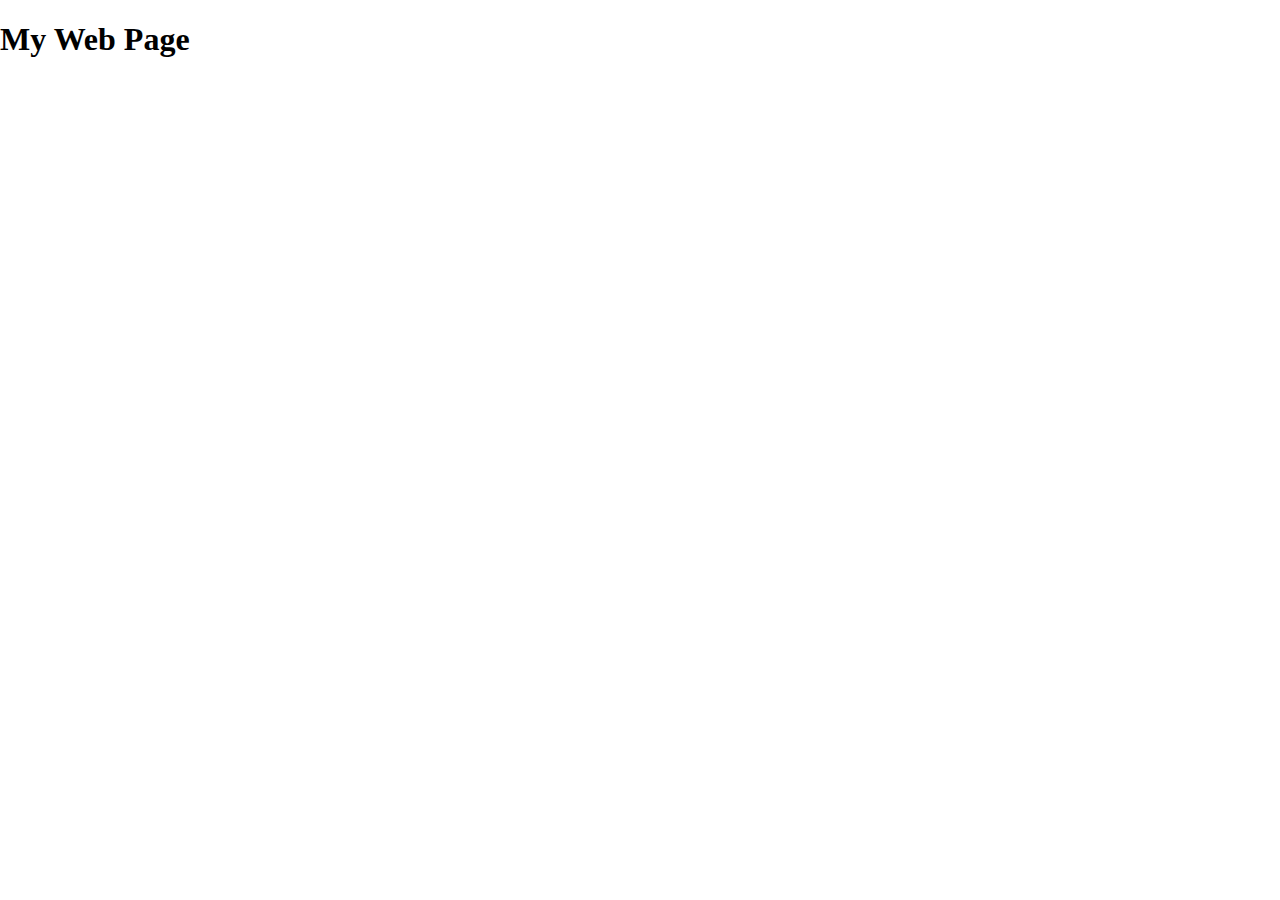
==== index.html @ 238fc0bd "Initial commit" ====
<!DOCTYPE html>
<html lang="cs">
<head>
    <meta charset="UTF-8">
    <meta name="viewport" content="width=device-width, initial-scale=1.0">
    <link rel="shortcut icon" href="img/favicon.png" type="image/x-icon">
    <link rel="stylesheet" href="css/normalize.min.css">
    <title>Tento webový projekt</title>
</head>
<body>
    <h1>My Web Page</h1>    
</body>
</html>
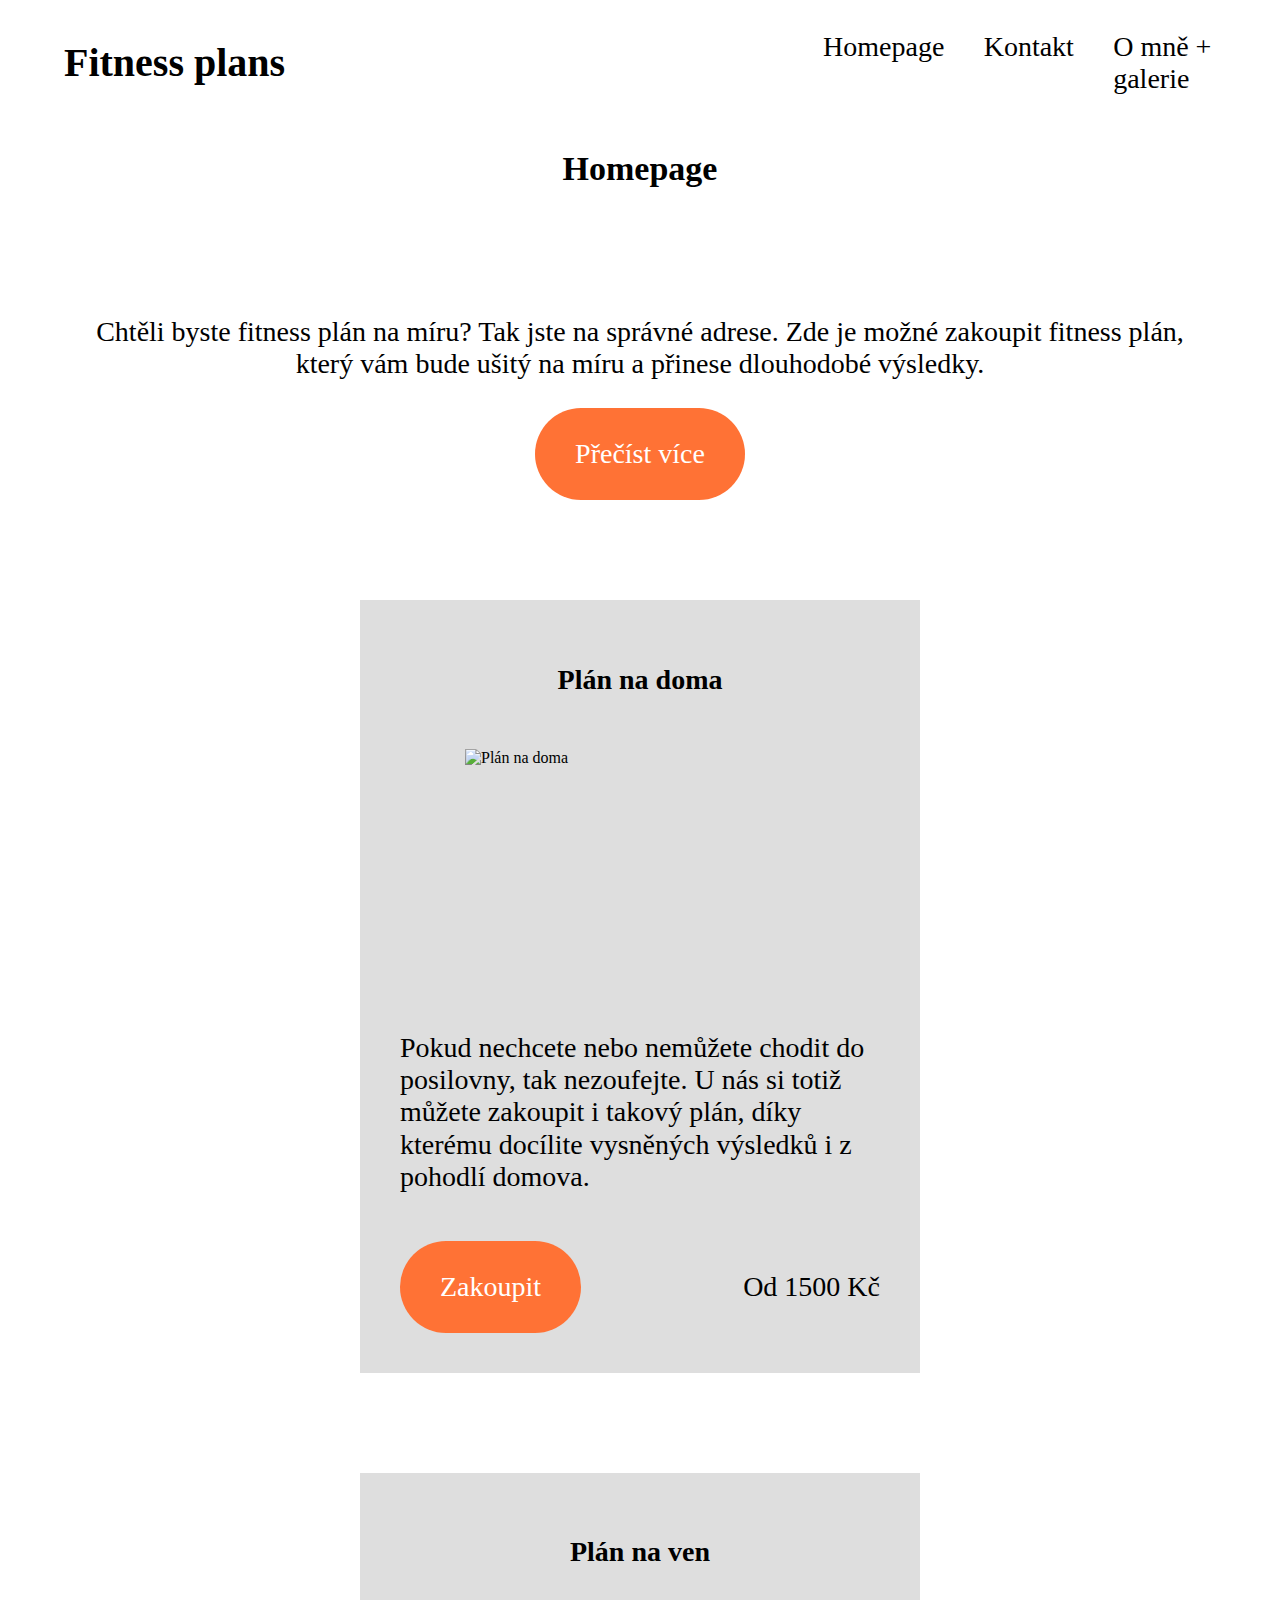
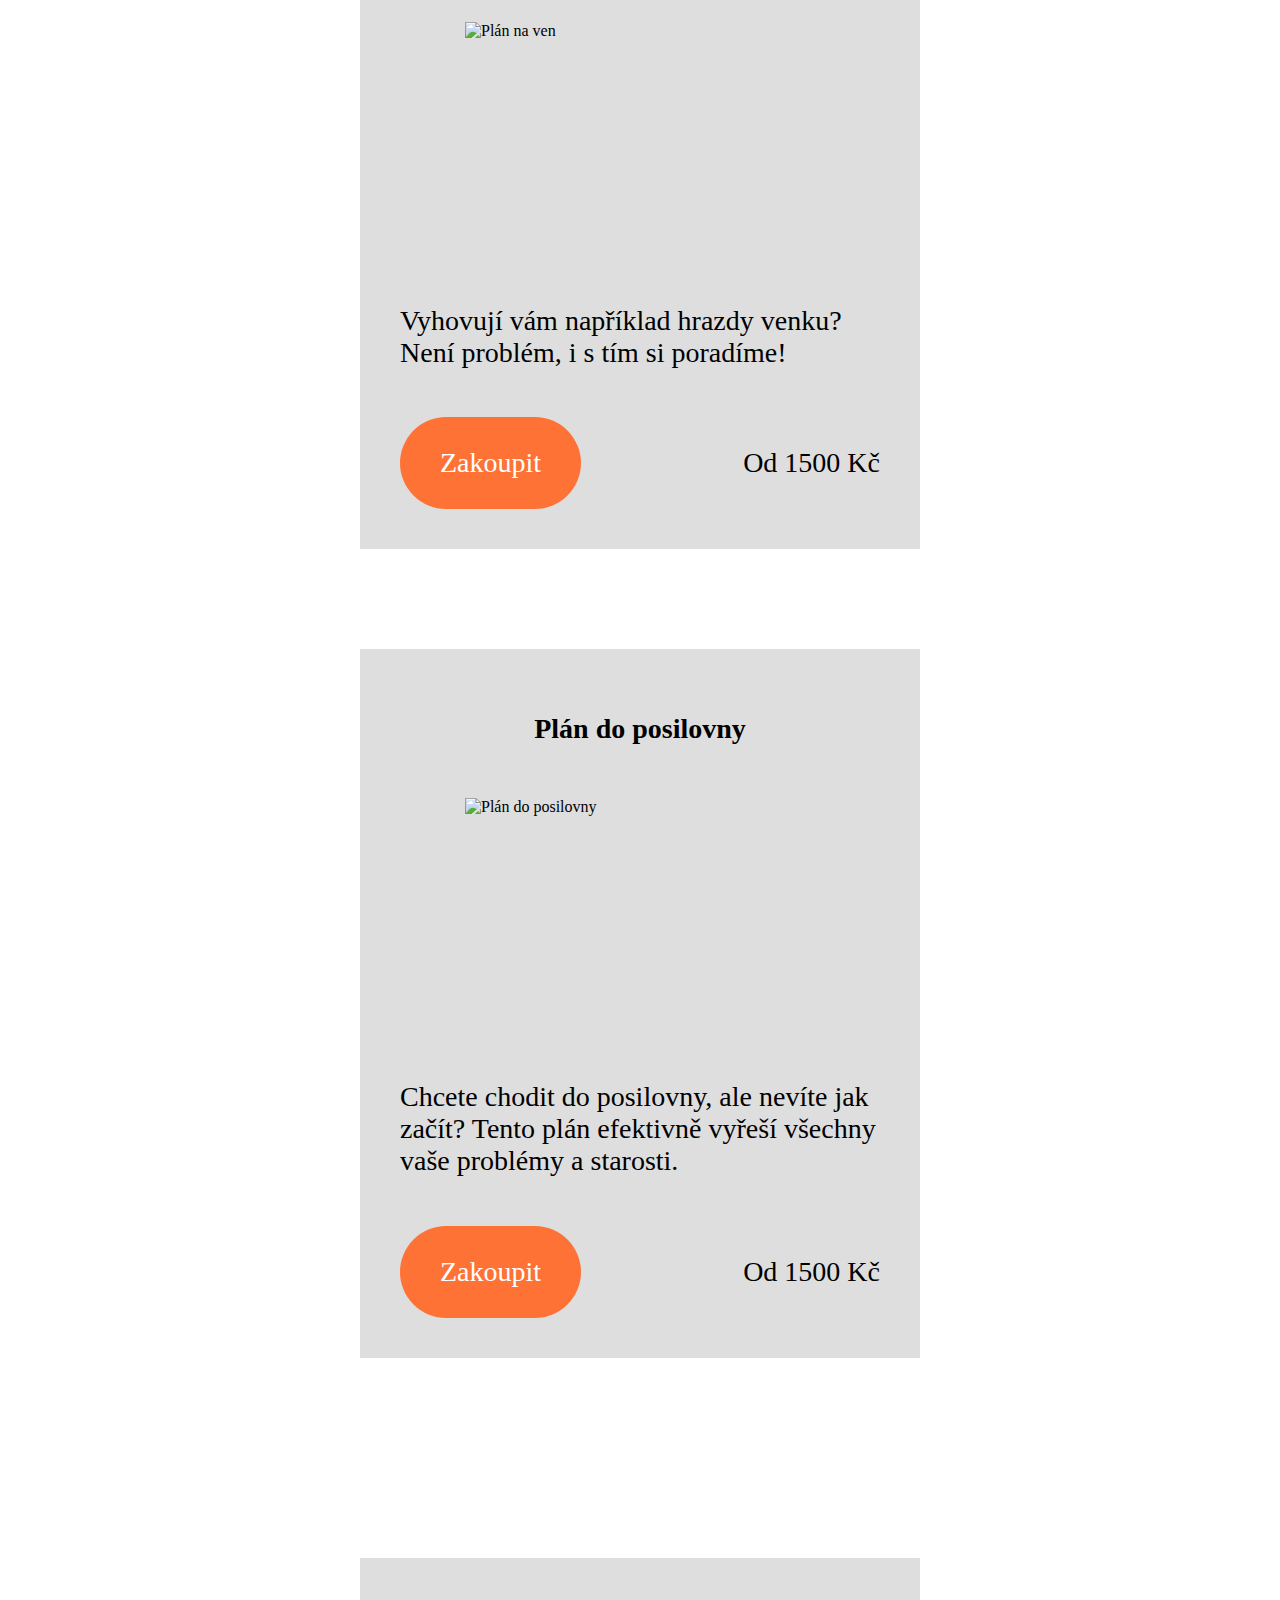
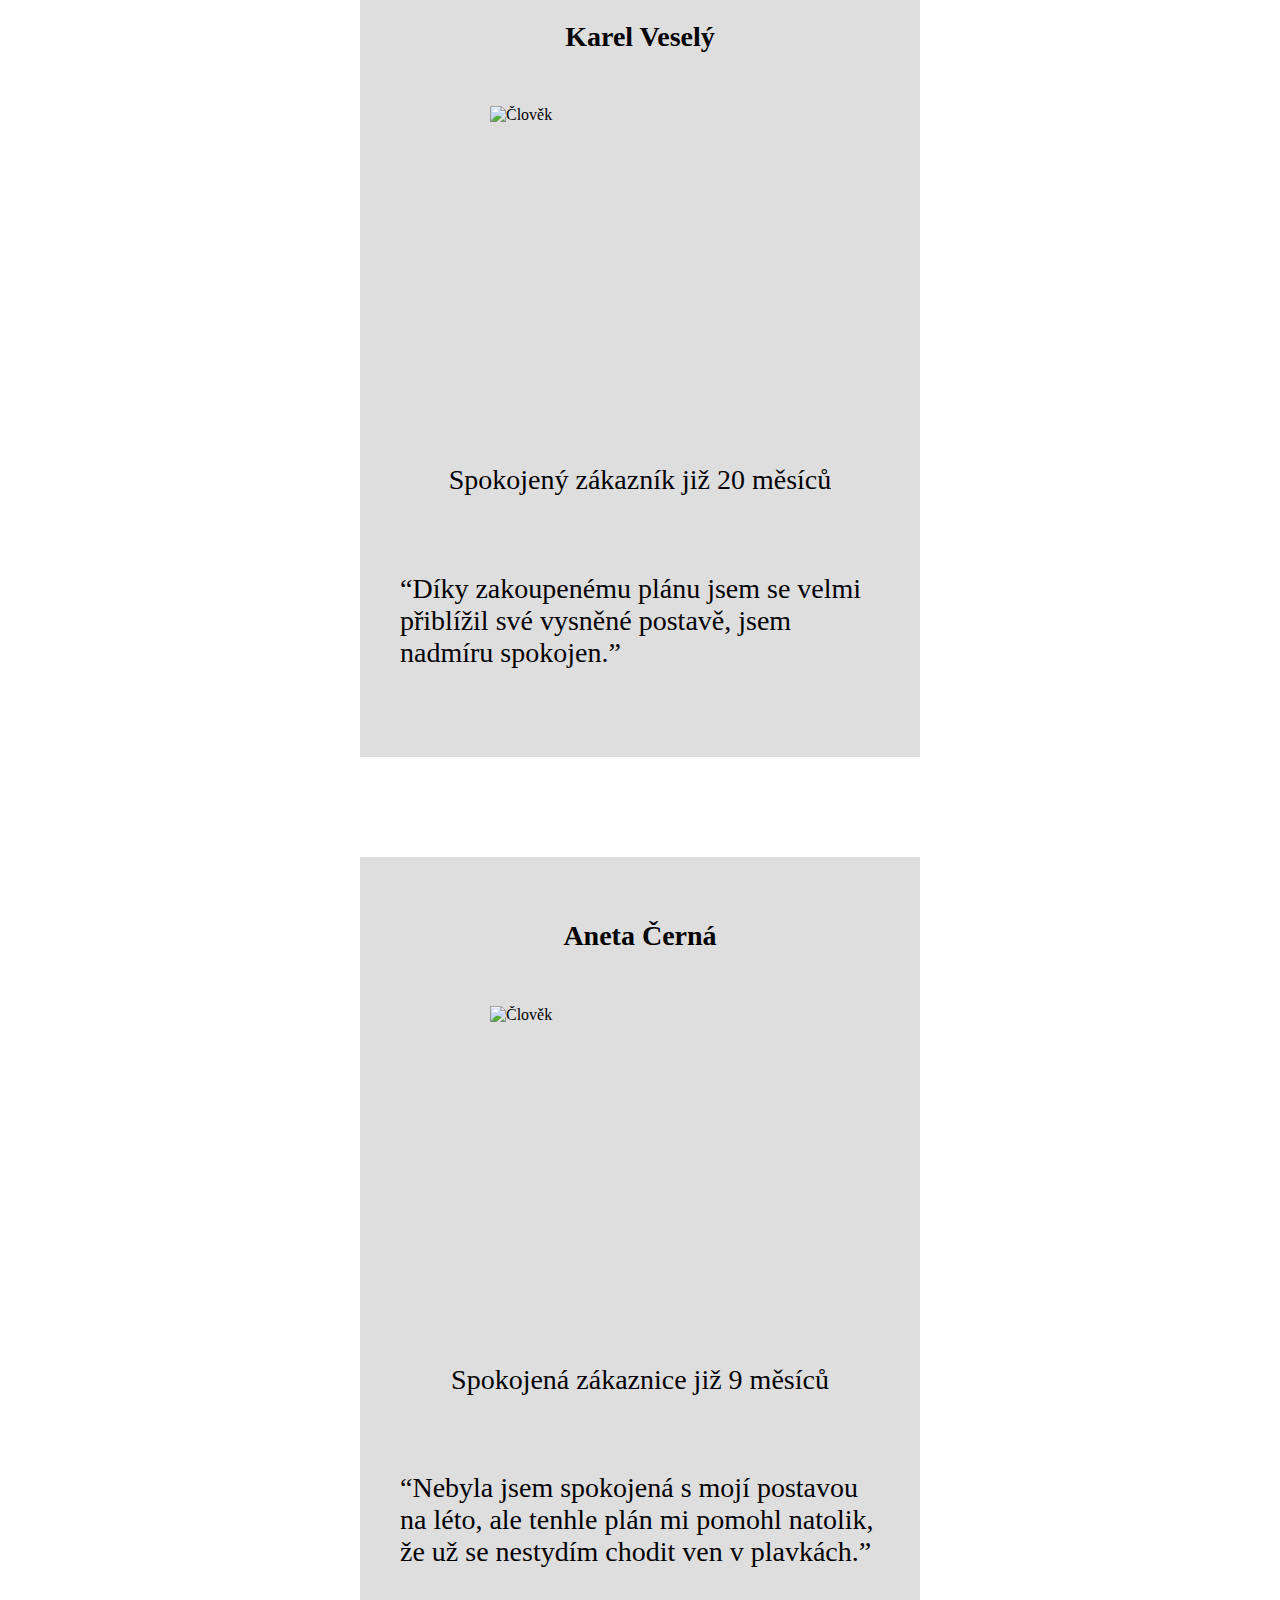
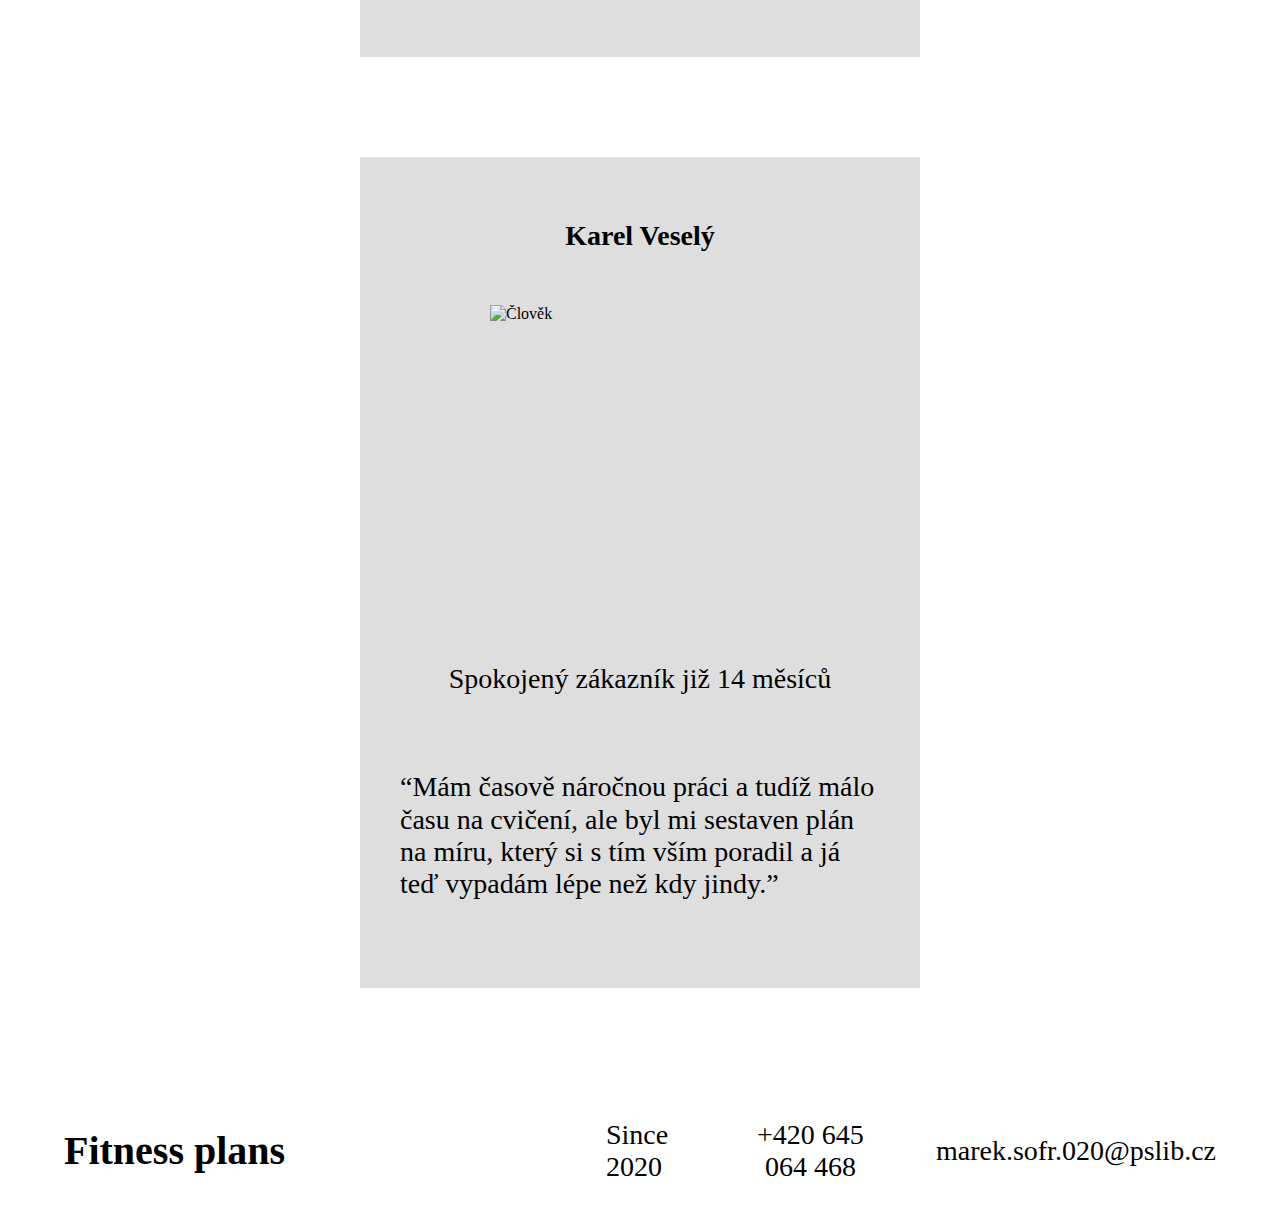
==== commit 5e9b91eb: "html a css" ====
--- a/index.html
+++ b/index.html
@@ -5,9 +5,81 @@
     <meta name="viewport" content="width=device-width, initial-scale=1.0">
     <link rel="shortcut icon" href="img/favicon.png" type="image/x-icon">
     <link rel="stylesheet" href="css/normalize.min.css">
-    <title>Tento webový projekt</title>
+    <link rel="stylesheet" href="css/style.css">
+    <link rel="stylesheet" href="css/index.css">
+    <title>Fitness plans</title>
 </head>
 <body>
-    <h1>My Web Page</h1>    
+    <header>
+        <p class="name">Fitness plans</p>
+        <nav>
+            <a href="index.html">Homepage</a>
+            <a href="kontakt.html">Kontakt</a>
+            <a href="galerie.html">O mně + galerie</a>
+        </nav>
+    </header>
+    <main>
+        <h1>Homepage</h1>
+        <p>Chtěli byste fitness plán na míru? Tak jste na správné adrese. Zde je možné zakoupit fitness plán, který vám bude ušitý na míru a přinese dlouhodobé výsledky.</p>
+        <a href="#" class="button">Přečíst více</a>
+        <section>
+                    <article>
+                            <h2>Plán na doma</h2>
+                            <img src="/2022-l3-web-site-mareksofr-main/img/doma.png" class="gym__pic" alt="Plán na doma">
+                            <p>Pokud nechcete nebo nemůžete chodit do posilovny, tak nezoufejte. U nás si totiž můžete zakoupit i takový plán, díky kterému docílite vysněných výsledků i z pohodlí domova.</p>
+                            <div>
+                                <a href="#" class="button">Zakoupit</a>
+                                <p>Od 1500 Kč</p>
+                            </div>
+                    </article>
+                    <article>
+                            <h2>Plán na ven</h2>
+                            <img src="/2022-l3-web-site-mareksofr-main/img/ven.png" class="gym__pic" alt="Plán na ven">
+                            <p>Vyhovují vám například hrazdy venku? Není problém, i s tím si poradíme!</p>
+                            <div>
+                                <a href="#" class="button">Zakoupit</a>
+                                <p>Od 1500 Kč</p>
+                            </div>
+                    </article>
+                    <article>
+                            <h2>Plán do posilovny</h2>
+                            <img src="/2022-l3-web-site-mareksofr-main/img/posilovna.png" class="gym__pic" alt="Plán do posilovny">
+                            <p>Chcete chodit do posilovny, ale nevíte jak začít? Tento plán efektivně vyřeší všechny vaše problémy a starosti.</p>
+                            <div>
+                                <a href="#" class="button">Zakoupit</a>
+                                <p>Od 1500 Kč</p>
+                            </div>
+                    </article>
+                </div>
+        </section>
+        <section>
+            <article>
+                <h2>Karel Veselý</h2>
+                <img src="/2022-l3-web-site-mareksofr-main/img/recenze1.png" class="profile__pic" alt="Člověk">
+                <p>Spokojený zákazník již 20 měsíců</p>
+                <p>“Díky zakoupenému plánu jsem se velmi přiblížil své vysněné postavě, jsem nadmíru spokojen.”</p>
+            </article>
+            <article>
+                <h2>Aneta Černá</h2>
+                <img src="/2022-l3-web-site-mareksofr-main/img/recenze2.png" class="profile__pic" alt="Člověk">
+                <p>Spokojená zákaznice již 9 měsíců</p>
+                <p>“Nebyla jsem spokojená s mojí postavou na léto, ale tenhle plán mi pomohl natolik, že už se nestydím chodit ven v plavkách.”</p>
+            </article>
+            <article>
+                <h2>Karel Veselý</h2>
+                <img src="/2022-l3-web-site-mareksofr-main/img/recenze3.png" class="profile__pic" alt="Člověk">
+                <p>Spokojený zákazník již 14 měsíců</p>
+                <p>“Mám časově náročnou práci a tudíž málo času na cvičení, ale byl mi sestaven plán na míru, který si s tím vším poradil a já teď vypadám lépe než kdy jindy.”</p>
+            </article>
+        </section>
+    </main>
+    <footer>
+        <p class="name">Fitness plans</p>
+        <div class="footer__links">
+            <p>Since 2020</p>
+            <p>+420 645 064 468</p>
+            <a href="mailto:marek.sofr.020@pslib.cz">marek.sofr.020@pslib.cz</a>
+        </div>
+    </footer>
 </body>
 </html>--- a/css/style.css
+++ b/css/style.css
@@ -0,0 +1,169 @@
+:root {
+    --cerna: #000000;
+    --bila: #ffffff;
+    --oranzova: #ff7235;
+    --seda: #dedede;
+}
+
+body {
+    font-family: 'Inter';
+}
+
+@media only screen and (max-width: 768px) {
+    .name {
+        font-weight: 700;
+        font-size: 20px;
+    }
+    
+    nav > a {
+        color: var(--cerna);
+        text-decoration: none;
+        font-size: 14px;
+    }
+    
+    .footer__links > a {
+        color: var(--cerna);
+        text-decoration: none;
+        font-size: 14px;
+    }
+    
+    p {
+        font-size: 14px;
+    }
+    
+    h1 {
+        font-size: 17px;
+        font-weight: 600;
+    }
+    
+    h2 {
+        font-size: 14px;
+        font-weight: 600;
+    }
+    
+    .button {
+        padding: 15px 20px;
+        color: var(--bila);
+        background-color: var(--oranzova);
+        border-radius: 30px;
+        text-decoration: none;
+        font-size: 17px;
+        text-align: center;
+    }
+    
+    header {
+        display: flex;
+        flex-direction: column;
+        align-items: center;
+        text-align: center;
+        gap: 66px;
+        padding-bottom: 70px;
+    }
+
+    nav {
+        display: flex;
+        flex-direction: column;
+        gap: 30px;
+    }
+
+    footer {
+        display: flex;
+        flex-direction: column;
+        gap: 10px;
+        text-align: center;
+        padding: 20px;
+    }
+
+    footer > p:nth-child(1) {
+        padding-bottom: 30px;
+    }
+
+    .footer__links > a {
+        margin: 14px 0;
+    }
+
+    h1 {
+        text-align: center;
+        padding-bottom: 40px;
+    }
+}
+
+@media only screen and (min-width: 769px) {
+    .name {
+        font-weight: 700;
+        font-size: 40px;
+    }
+    
+    nav > a {
+        color: var(--cerna);
+        text-decoration: none;
+        font-size: 28px;
+    }
+    
+    .footer__links > a {
+        color: var(--cerna);
+        text-decoration: none;
+        font-size: 28px;
+    }
+
+    main {
+        display: flex;
+        flex-direction: column;
+        align-items: center;
+    }
+    
+    p {
+        font-size: 28px;
+    }
+
+    p:nth-child(2) {
+        text-align: center;
+    }
+    
+    h1 {
+        font-size: 34px;
+        font-weight: 600;
+    }
+    
+    h2 {
+        font-size: 28px;
+        font-weight: 600;
+    }
+    
+    .button {
+        padding: 30px 40px;
+        color: var(--bila);
+        background-color: var(--oranzova);
+        border-radius: 60px;
+        text-decoration: none;
+        font-size: 28px;
+        text-align: center;
+    }
+
+    html {
+        padding:  0 5%;
+    }
+
+    header {
+        display: flex;
+        align-items: center;
+        justify-content: space-between;
+    }
+
+    nav {
+        display: flex;
+        gap: 10%;
+    }
+
+    footer {
+        display: flex;
+        align-items: center;
+        justify-content: space-between;
+    }
+
+    .footer__links {
+        display: flex;
+        gap: 10%;
+        align-items: center;
+    }
+}--- a/css/index.css
+++ b/css/index.css
@@ -0,0 +1,99 @@
+article > p {
+    padding-bottom: 20px;
+}
+
+h2 {
+    padding-bottom: 30px;
+}
+
+@media only screen and (max-width: 768px) {
+    article {
+        display: flex;
+        flex-direction: column;
+        background-color: var(--seda);
+        align-items: center;
+        padding: 20px;
+        width: 280px;
+        max-height: 523px;
+        margin: 0 20px;
+    }
+    
+    article > div {
+        display: flex;
+        width: 280px;
+        justify-content: space-between;
+    }
+    
+    .gym__pic {
+        width: 210px;
+        height: 150px;
+        padding-bottom: 30px;
+    }
+    
+    .profile__pic {
+        width: 200px;
+        height: 200px;
+        margin-bottom: 30px;
+    }
+    main {
+        margin: 0 20px;
+        display: flex;
+        flex-direction: column;
+        align-items: center;
+    }
+
+    section {
+        display: flex;
+        flex-direction: column;
+        gap: 50px;
+        margin-top: 60px;
+    }
+}
+
+@media only screen and (min-width: 769px) {
+    article {
+        display: flex;
+        flex-direction: column;
+        justify-content: space-between;
+        background-color: var(--seda);
+        align-items: center;
+        padding: 40px;
+        width: 480px;
+        margin-bottom: 100px;
+    }
+
+    article > p {
+        overflow: hidden;
+    }
+    
+    article > div {
+        display: flex;
+        width: 480px;
+        justify-content: space-between;
+        align-items: center;
+    }
+    
+    .gym__pic {
+        width: 350px;
+        height: 225px;
+        padding-bottom: 30px;
+    }
+    
+    .profile__pic {
+        width: 300px;
+        height: 300px;
+        margin-bottom: 30px;
+    }
+    section {
+        display: flex;
+        justify-content: center;
+        gap: 5%;
+        flex-wrap: wrap;
+        margin-top: 100px;
+        min-width: 90%;
+    }
+
+    h1 {
+        margin-bottom: 100px;
+    }
+}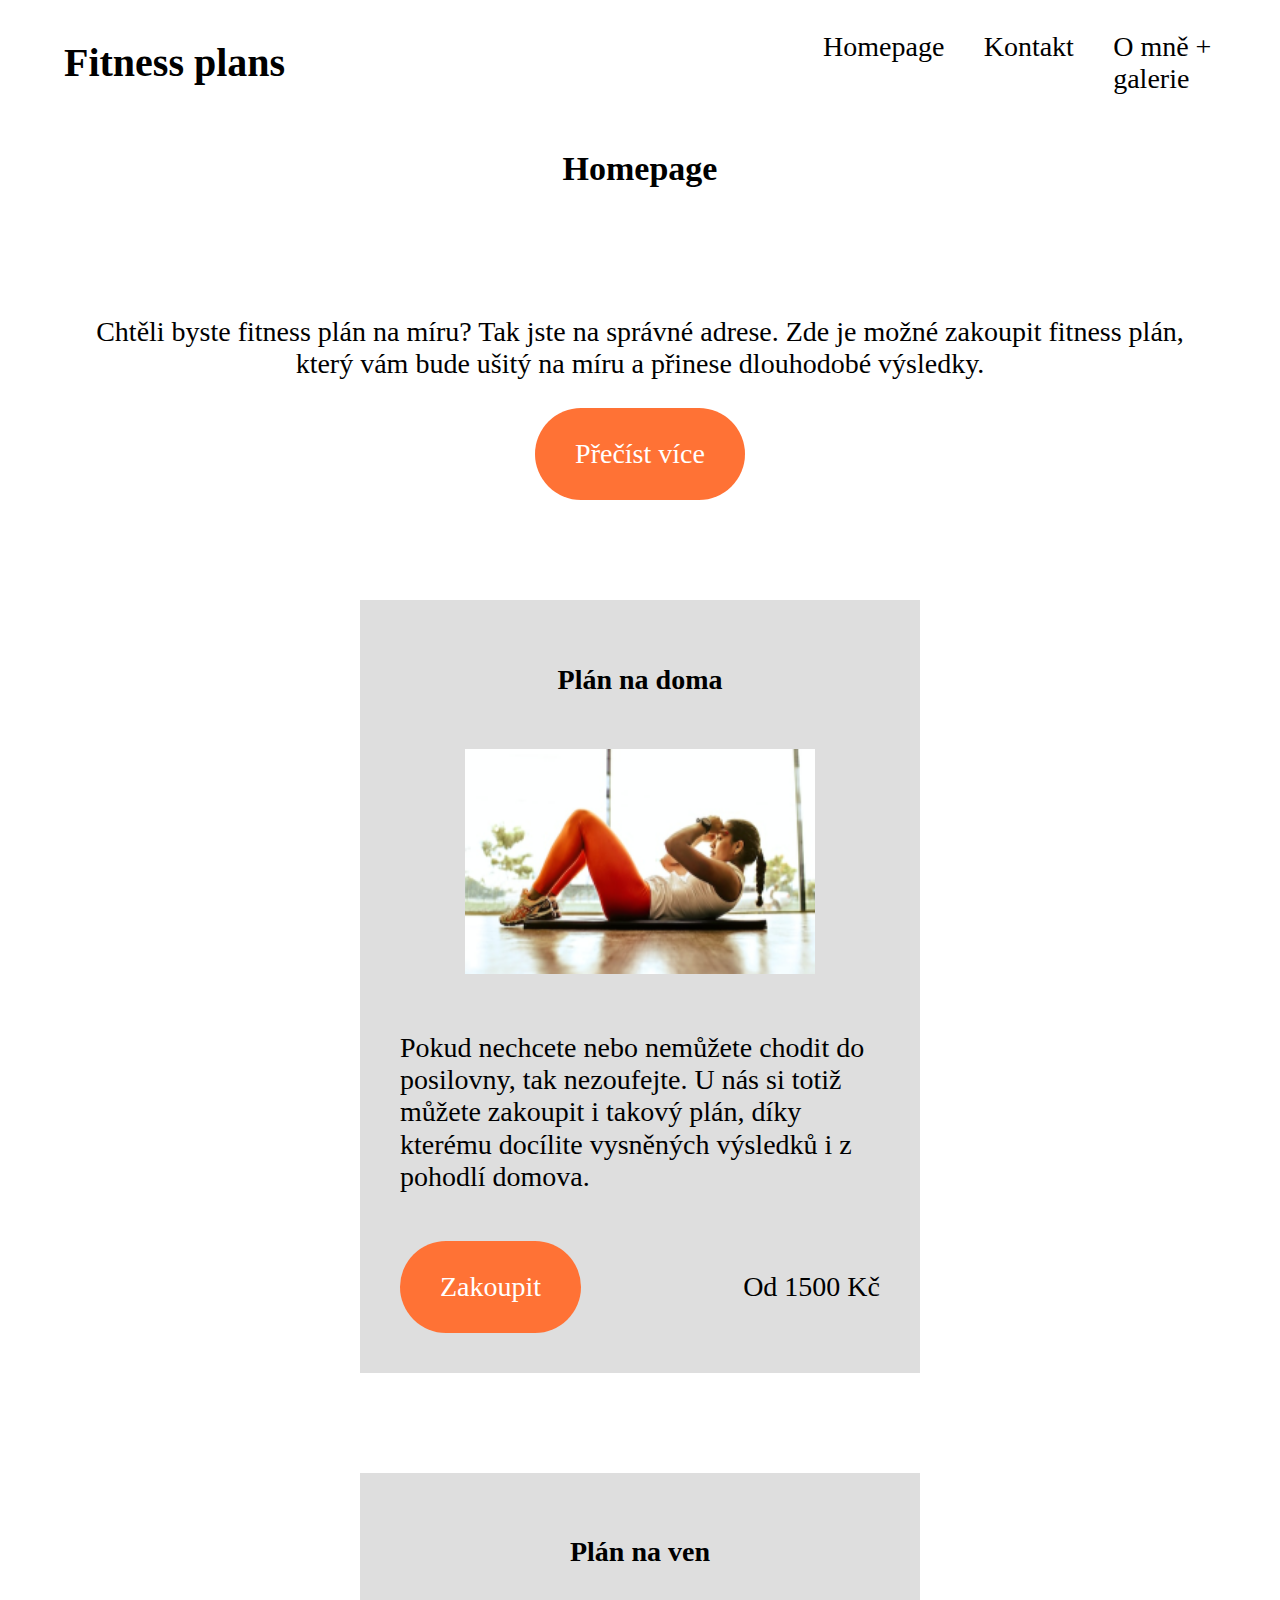
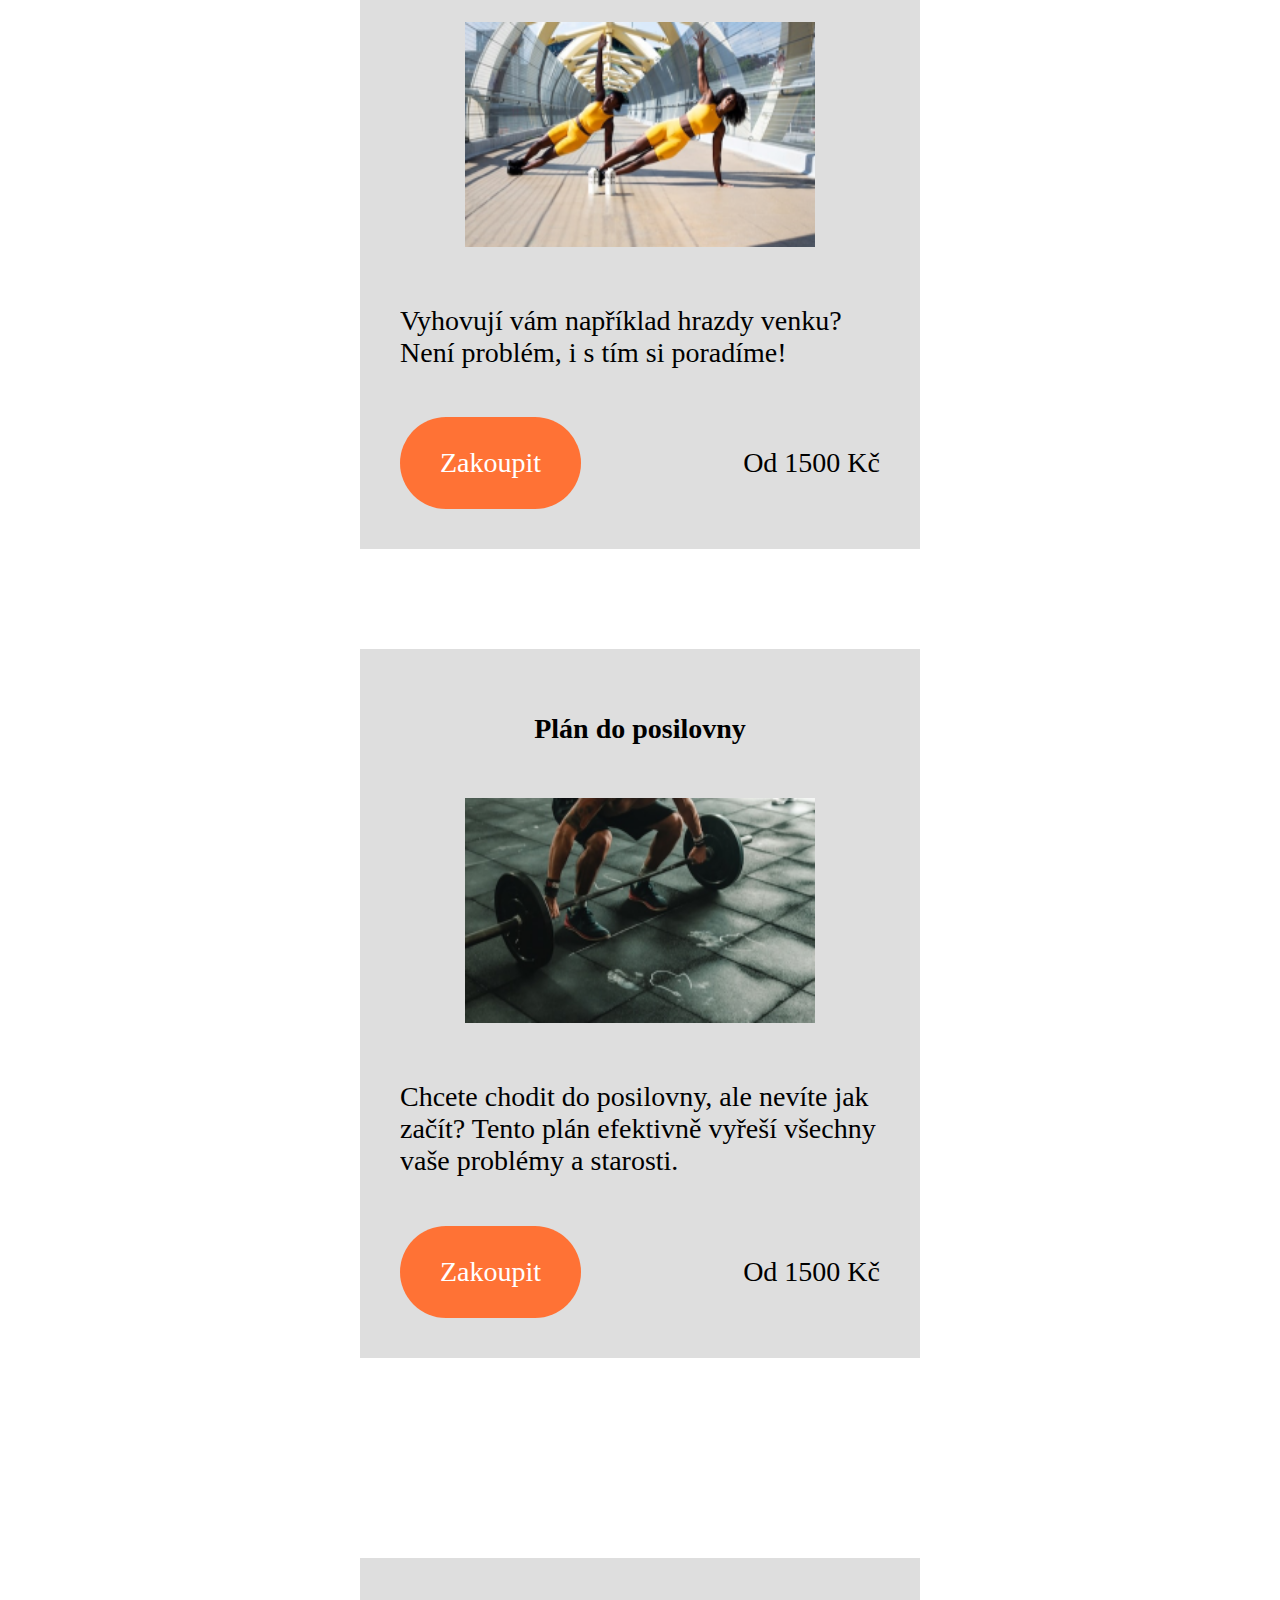
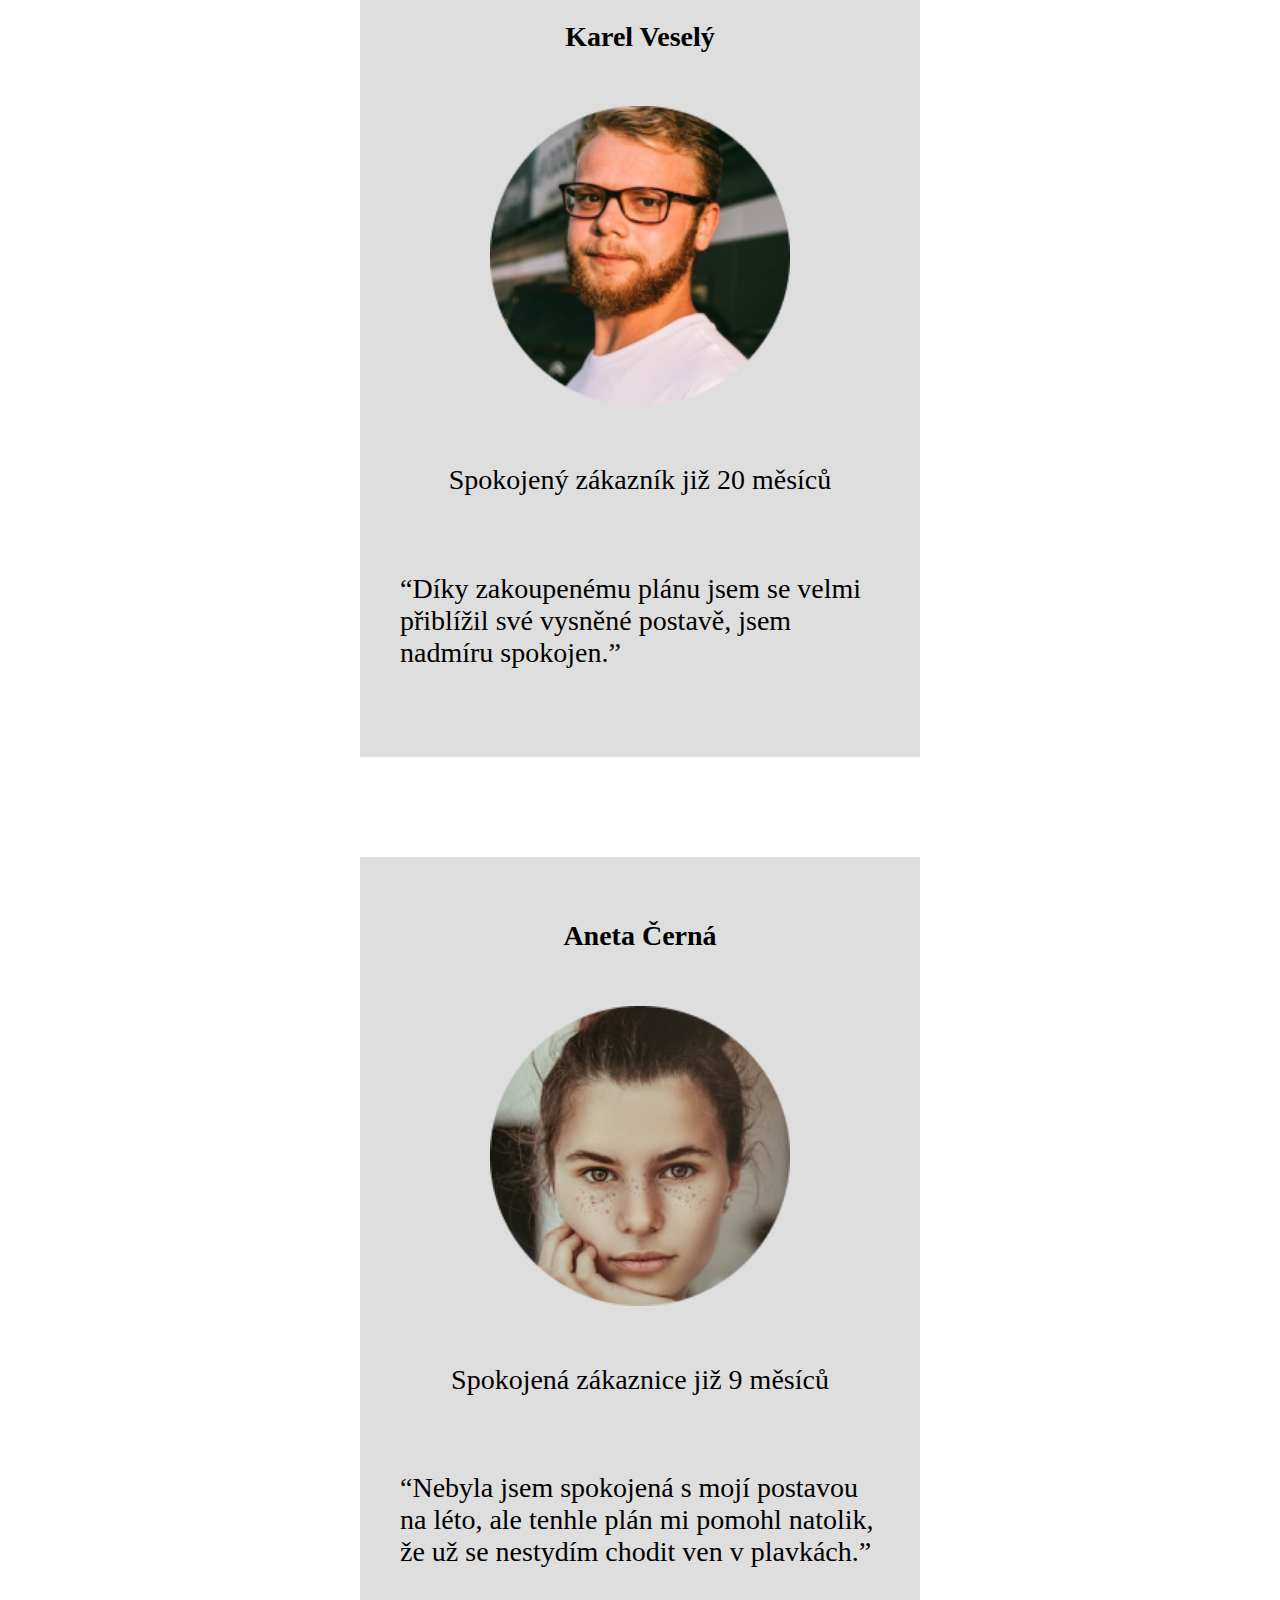
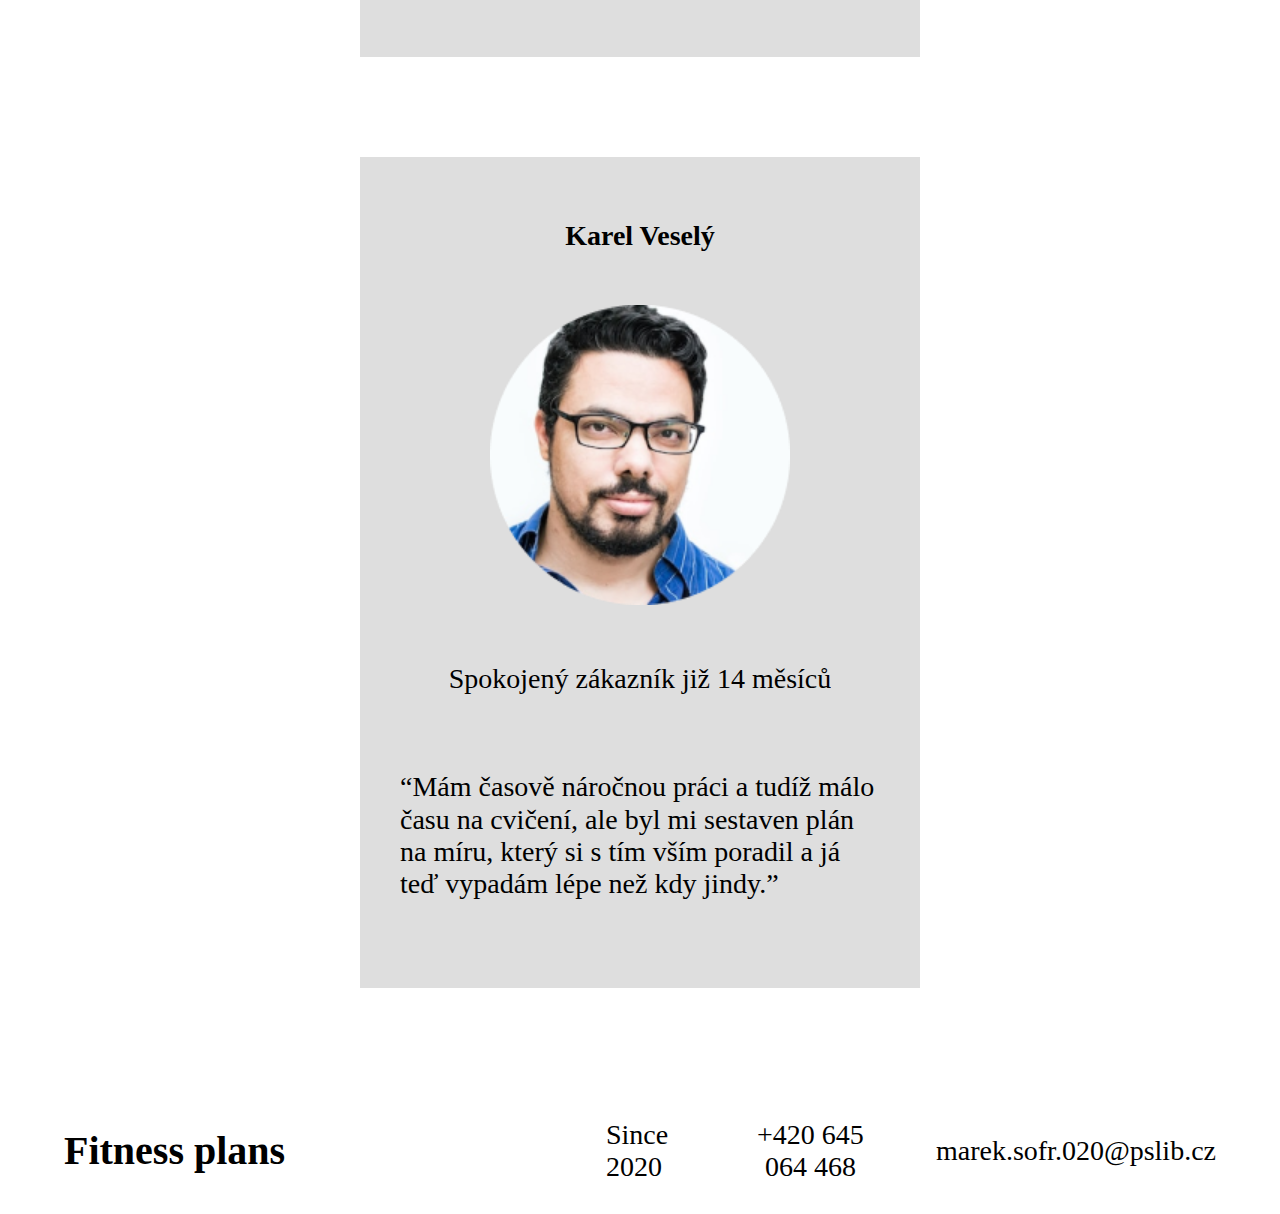
==== commit b54751a1: "upravy cest k fotkam" ====
--- a/index.html
+++ b/index.html
@@ -25,7 +25,7 @@
         <section>
                     <article>
                             <h2>Plán na doma</h2>
-                            <img src="/2022-l3-web-site-mareksofr-main/img/doma.png" class="gym__pic" alt="Plán na doma">
+                            <img src="/img/doma.png" class="gym__pic" alt="Plán na doma">
                             <p>Pokud nechcete nebo nemůžete chodit do posilovny, tak nezoufejte. U nás si totiž můžete zakoupit i takový plán, díky kterému docílite vysněných výsledků i z pohodlí domova.</p>
                             <div>
                                 <a href="#" class="button">Zakoupit</a>
@@ -34,7 +34,7 @@
                     </article>
                     <article>
                             <h2>Plán na ven</h2>
-                            <img src="/2022-l3-web-site-mareksofr-main/img/ven.png" class="gym__pic" alt="Plán na ven">
+                            <img src="/img/ven.png" class="gym__pic" alt="Plán na ven">
                             <p>Vyhovují vám například hrazdy venku? Není problém, i s tím si poradíme!</p>
                             <div>
                                 <a href="#" class="button">Zakoupit</a>
@@ -43,7 +43,7 @@
                     </article>
                     <article>
                             <h2>Plán do posilovny</h2>
-                            <img src="/2022-l3-web-site-mareksofr-main/img/posilovna.png" class="gym__pic" alt="Plán do posilovny">
+                            <img src="/img/posilovna.png" class="gym__pic" alt="Plán do posilovny">
                             <p>Chcete chodit do posilovny, ale nevíte jak začít? Tento plán efektivně vyřeší všechny vaše problémy a starosti.</p>
                             <div>
                                 <a href="#" class="button">Zakoupit</a>
@@ -55,19 +55,19 @@
         <section>
             <article>
                 <h2>Karel Veselý</h2>
-                <img src="/2022-l3-web-site-mareksofr-main/img/recenze1.png" class="profile__pic" alt="Člověk">
+                <img src="/img/recenze1.png" class="profile__pic" alt="Člověk">
                 <p>Spokojený zákazník již 20 měsíců</p>
                 <p>“Díky zakoupenému plánu jsem se velmi přiblížil své vysněné postavě, jsem nadmíru spokojen.”</p>
             </article>
             <article>
                 <h2>Aneta Černá</h2>
-                <img src="/2022-l3-web-site-mareksofr-main/img/recenze2.png" class="profile__pic" alt="Člověk">
+                <img src="/img/recenze2.png" class="profile__pic" alt="Člověk">
                 <p>Spokojená zákaznice již 9 měsíců</p>
                 <p>“Nebyla jsem spokojená s mojí postavou na léto, ale tenhle plán mi pomohl natolik, že už se nestydím chodit ven v plavkách.”</p>
             </article>
             <article>
                 <h2>Karel Veselý</h2>
-                <img src="/2022-l3-web-site-mareksofr-main/img/recenze3.png" class="profile__pic" alt="Člověk">
+                <img src="/img/recenze3.png" class="profile__pic" alt="Člověk">
                 <p>Spokojený zákazník již 14 měsíců</p>
                 <p>“Mám časově náročnou práci a tudíž málo času na cvičení, ale byl mi sestaven plán na míru, který si s tím vším poradil a já teď vypadám lépe než kdy jindy.”</p>
             </article>
